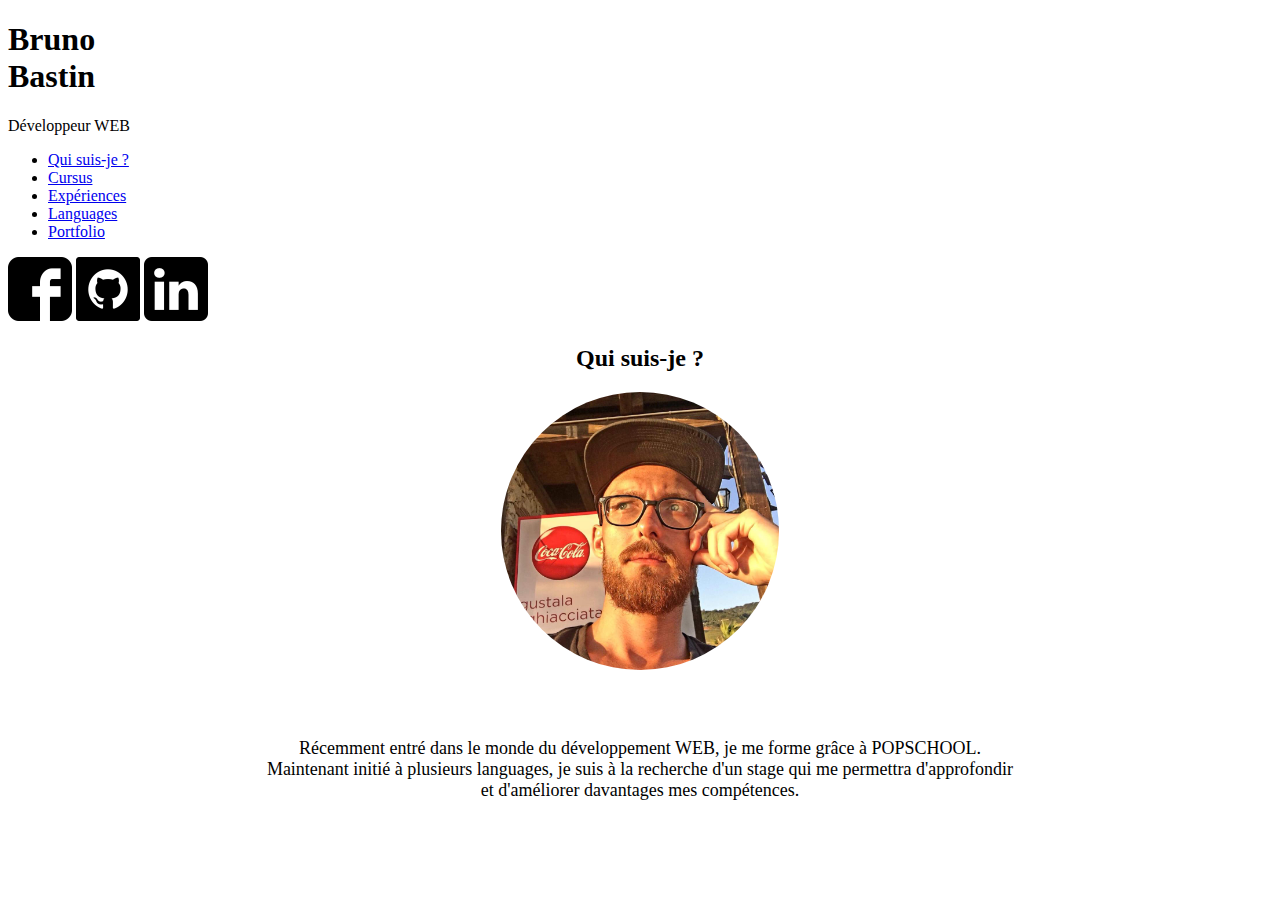
==== cursus.html @ e011efdd "adding pictures and starting content for languages page" ====
<!DOCTYPE html>
<html lang="fr">

<head>
    <meta charset="utf-8">
    <meta name="viewport" content="width-device-width, initial-scale=1">
    <link rel="stylesheet" href="style2.css">
    <title>CV Developpeur WEB</title>
    <link
        href="https://fonts.googleapis.com/css2?family=Roboto:ital,wght@0,100;0,300;0,400;0,500;0,700;0,900;1,100;1,300;1,400;1,500;1,700;1,900&display=swap"
        rel="stylesheet">
    <link rel="stylesheet" href="https://cdnjs.cloudflare.com/ajax/libs/animate.css/4.1.1/animate.min.css">
</head>



<body>
    <header>
        <div id="title">
            <h1>Bruno <br>Bastin</h1>
            <p>Développeur WEB</p>
        </div>
        <nav>
            <ul>
                <li><a class="information" href="index.html">Qui suis-je ?</a></li>
                <li><a class="cursus" href="cursus.html">Cursus</a></li>
                <li><a class="experience" href="experience.html">Expériences</a></li>
                <li><a class="languages" href="languages.html">Languages</a></li>
                <li><a class="portfolio" href="portfolio.html">Portfolio</a></li>
            </ul>
        </nav>
        <div class="listNetwork">
            <img src="Assets/logofacebook.png" alt="Facebook" title="Facebook">
            <img src="Assets/logogithub.png" alt="GitHub" title="GitHub">
            <img src="Assets/logolinkedin.png" alt="Linkedin" title="Linkedin">
        </div>
    </header>

    <section id="category1" class="animate__animated animate__fadeInRight">
        <div class="inside">
            <h2>Qui suis-je ?</h2>
            <img src="Assets/selfie.jpg" alt="Photo">
            <div class="list">
                <p>Récemment entré dans le monde du développement WEB, je me forme grâce à POPSCHOOL.<br>
                    Maintenant initié à plusieurs languages, je suis à la recherche d'un stage qui me permettra
                    d'approfondir<br>
                    et d'améliorer davantages mes compétences.
                </p>
            </div>
        </div>
    </section>


    <script type="text/javascript" src="script.js"></script>
</body>

</html>
---- style2.css ----
/*Body*/


.inside {
display: flex;
flex-direction: column;
justify-content: center;
align-items: center;
}

.inside img {
    width: 22%;
    border-radius: 50%;
}

#category1 {
    display: flex;
    flex-direction: column;
    justify-content: center;
}


.animate__animated.animate__fadeInLeft {
    animation-delay: 0.5s;
}

.list {
    font-size: 18px;
    padding-bottom: 4%;
    padding-top: 4%;
    text-align: center;
}
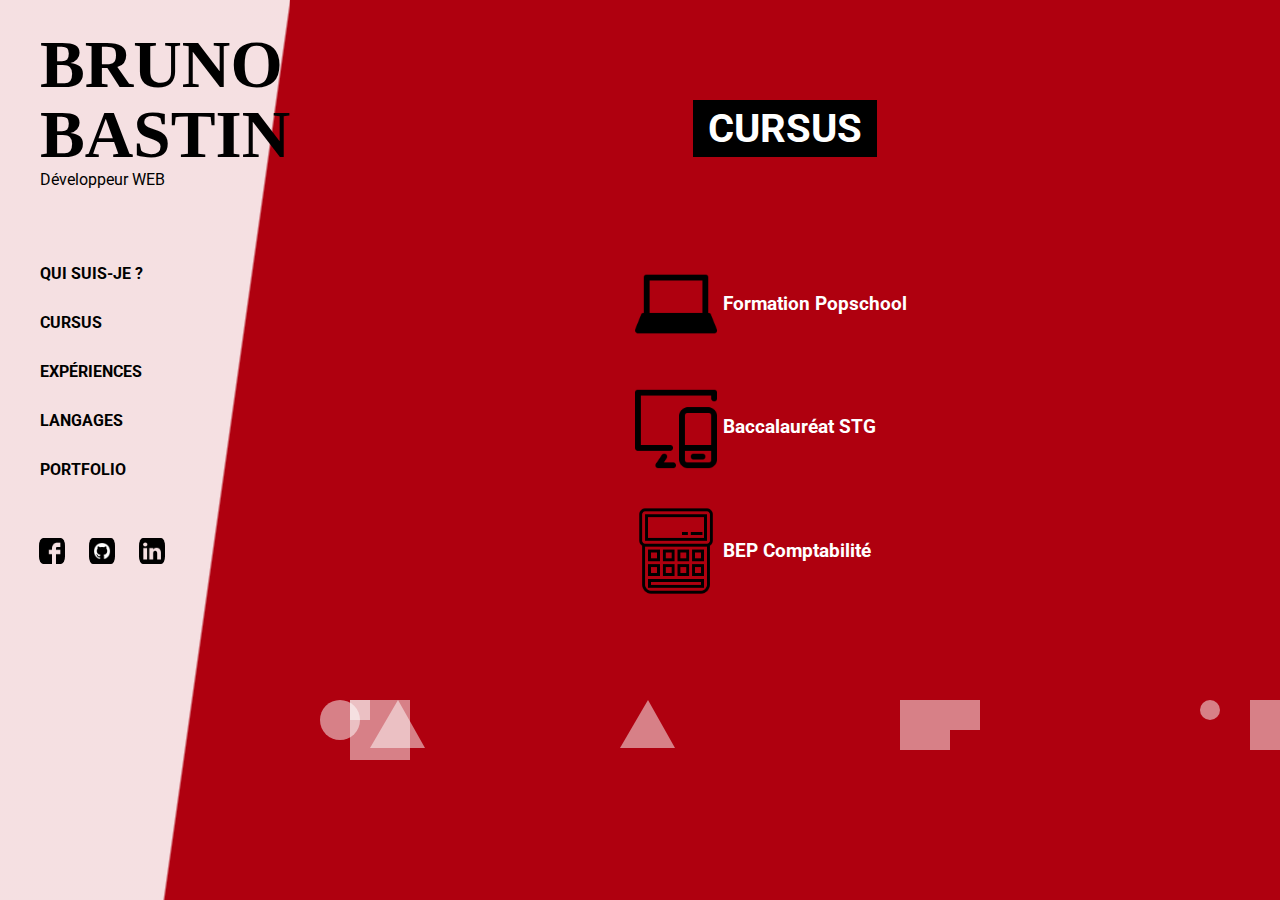
==== commit cff2aa66: "adding icons and all content of all pages is done except portfolio.html" ====
--- a/cursus.html
+++ b/cursus.html
@@ -4,7 +4,8 @@
 <head>
     <meta charset="utf-8">
     <meta name="viewport" content="width-device-width, initial-scale=1">
-    <link rel="stylesheet" href="style2.css">
+    <link rel="stylesheet" href="style.css">
+    <link rel="stylesheet" href="cursus.css">
     <title>CV Developpeur WEB</title>
     <link
         href="https://fonts.googleapis.com/css2?family=Roboto:ital,wght@0,100;0,300;0,400;0,500;0,700;0,900;1,100;1,300;1,400;1,500;1,700;1,900&display=swap"
@@ -25,7 +26,7 @@
                 <li><a class="information" href="index.html">Qui suis-je ?</a></li>
                 <li><a class="cursus" href="cursus.html">Cursus</a></li>
                 <li><a class="experience" href="experience.html">Expériences</a></li>
-                <li><a class="languages" href="languages.html">Languages</a></li>
+                <li><a class="languages" href="languages.html">Langages</a></li>
                 <li><a class="portfolio" href="portfolio.html">Portfolio</a></li>
             </ul>
         </nav>
@@ -36,21 +37,35 @@
         </div>
     </header>
 
-    <section id="category1" class="animate__animated animate__fadeInRight">
-        <div class="inside">
-            <h2>Qui suis-je ?</h2>
-            <img src="Assets/selfie.jpg" alt="Photo">
-            <div class="list">
-                <p>Récemment entré dans le monde du développement WEB, je me forme grâce à POPSCHOOL.<br>
-                    Maintenant initié à plusieurs languages, je suis à la recherche d'un stage qui me permettra
-                    d'approfondir<br>
-                    et d'améliorer davantages mes compétences.
-                </p>
+    <section id="category4" class="animate__animated animate__fadeInRight">
+        <div class="inside4">
+            <h2>Cursus</h2>
+            <div class="content">
+                <div class="cursus_content">
+                    <img src="Assets/iconfinder_Computers_and_Hardware_laptop_pc_computer_6579064.png" alt="laptop">
+                    <h3>Formation Popschool</h3>
+                </div>
+                <div class="cursus_content">
+                    <img src="Assets/iconfinder_Computers_and_Hardware_screen_pc_smart_phone_6588893.png" alt="pc screen">
+                    <h3>Baccalauréat STG</h3>
+                </div>
+                <div class="cursus_content">
+                    <img src="Assets/iconfinder_Artboard_33_3952948.png" alt="calculatrice">
+                    <h3>BEP Comptabilité</h3>
+                </div>
             </div>
         </div>
     </section>
 
-
+    <div class="square"></div>
+    <div class="squaretwo"></div>
+    <div class="squarethree"></div>
+    <div class="squarefour"></div>
+    <div class="squarefive"></div>
+    <div class="squaresix"></div>
+    <div class="squareseven"></div>
+    <div class="squareeight"></div>
+    <div class="squarenine"></div>
     <script type="text/javascript" src="script.js"></script>
 </body>
 
--- a/style.css
+++ b/style.css
@@ -0,0 +1,242 @@
+* {
+    margin: 0;
+    padding: 0;
+}
+
+body {
+    background-color: rgb(175, 0, 15);
+    color: white;
+    font-family: 'Roboto', sans-serif;
+    display: flex;
+    overflow: hidden;
+}
+ 
+h3 {
+    text-transform: capitalize;
+}
+
+a {
+    list-style-type: none;
+    text-decoration: none;
+    color: black;
+}
+
+/*Header*/
+
+header {
+    color: rgb(0, 0, 0);
+    background-color: rgb(255, 255, 255);
+    height: 100vh;
+    background: linear-gradient(98deg, rgba(255, 255, 255,0.88) calc(69.5% - 0.2px), rgba(175, 0, 15,0) 70%);
+    z-index: 1;
+}
+
+nav {
+    text-transform: uppercase;
+}
+#title {
+    padding: 30px 0 0 40px;
+}
+
+h1 {
+    font-size: 420%;
+    text-transform: uppercase;
+    font-weight: bold;
+    line-height: 70px;
+    font-family: 'Azonix';
+}
+
+ nav p {
+    font-weight: bold;
+ }
+
+nav ul {
+    padding-top: 60px;
+    list-style-type: none;
+}
+
+nav ul li {
+    padding: 15px 0;
+}
+
+nav ul li a {
+    padding: 5px 0 5px 40px;
+    font-weight: bold;
+}
+
+.information {
+    padding-right: 15px;
+}
+
+.experience {
+    padding-right: 13.22px;
+}
+
+.languages {
+    padding-right: 34.07px;
+}
+
+.cursus {
+    padding-right: 54.77px;
+}
+
+.portfolio {
+    padding-right: 30.9px;
+}
+
+nav ul li a:hover {
+    color: white;
+    background-color: black;
+    font-weight: bold;
+    animation: slidehover alternate 0.5s;
+}
+
+@keyframes slidehover {
+    0% {
+        margin-left: 0px;
+    }
+    50% {
+        margin-left: 5px;
+    }
+    100% {
+        margin-left: 0px;
+    }
+  }
+
+.listNetwork {
+    margin-top: 15%;
+    margin-left: 10%;
+}
+    
+.listNetwork img {
+    width: 10%;
+    border-radius: 30%;
+    transition: border-radius 2s;
+    padding: 0 10px;
+}
+    
+.listNetwork img:hover {
+    border-radius: 50%;
+    transition: all 1s;
+}
+/*Body*/
+h2 {
+    text-transform: uppercase;
+    color: white;
+    background-color: black;
+    font-size: 250%;
+    padding: 5px 15px;
+    margin-bottom: 60px;
+}
+
+.square {
+    position: absolute;
+    top: 700px;
+    left: 350px;
+	width: 60px;
+	height: 60px;
+	background-color: rgba(255, 255, 255,0.50);
+	animation: square 20s infinite alternate;
+    transition-timing-function: linear;
+    z-index: 0;
+}
+.squaretwo {
+    position: absolute;
+    top: 700px;
+    left: 320px;
+	width: 40px;
+    height: 40px;
+    border-radius: 50%;
+	background-color: rgba(255, 255, 255,0.50);
+	animation: square 18s infinite alternate;
+	transition-timing-function: linear;
+}
+.squarethree {
+    position: absolute;
+    top: 700px;
+    left: 370px;
+	height : 0;
+    width : 0;
+    border-right : 27px solid transparent;
+    border-bottom : 48px solid rgba(255, 255, 255,0.50);
+    border-left : 28px solid transparent;
+	animation: square 16s infinite alternate;
+	transition-timing-function: linear;
+}
+.squarefour {
+    position: absolute;
+    top: 700px;
+    left: 350px;
+	width: 20px;
+	height: 20px;
+	background-color: rgba(255, 255, 255,0.50);
+	animation: square 21s infinite alternate;
+    transition-timing-function: linear;
+    z-index: 0;
+}
+.squarefive {
+    position: absolute;
+    top: 700px;
+    left: 620px;
+    height : 0;
+    width : 0;
+    border-right : 27px solid transparent;
+    border-bottom : 48px solid rgba(255, 255, 255,0.50);
+    border-left : 28px solid transparent;
+	animation: square 27s infinite alternate;
+    transition-timing-function: linear;
+    z-index: 0;
+}
+.squaresix {
+    position: absolute;
+    top: 700px;
+    left: 900px;
+	width: 50px;
+	height: 50px;
+	background-color: rgba(255, 255, 255,0.50);
+	animation: square 29s infinite alternate;
+    transition-timing-function: linear;
+    z-index: 0;
+}
+.squareseven {
+    position: absolute;
+    top: 700px;
+    left: 950px;
+	width: 30px;
+	height: 30px;
+	background-color: rgba(255, 255, 255,0.50);
+	animation: square 30s infinite alternate;
+    transition-timing-function: linear;
+    z-index: 0;
+}
+.squareeight {
+    position: absolute;
+    top: 700px;
+    left: 1200px;
+	width: 20px;
+	height: 20px;
+	background-color: rgba(255, 255, 255,0.50);
+	animation: square 24s infinite alternate;
+    transition-timing-function: linear;
+    border-radius: 50%;
+    z-index: 0;
+}
+.squarenine {
+    position: absolute;
+    top: 700px;
+    left: 1250px;
+	width: 50px;
+	height: 50px;
+	background-color: rgba(255, 255, 255,0.50);
+	animation: square 23s infinite alternate;
+	transition-timing-function: linear;
+}
+@keyframes square {
+    0%   { 
+        transform: translateY(0); 
+    }
+    100% { 
+        transform: translateY(-700px) rotate(600deg); 
+    }
+  }
+  --- a/cursus.css
+++ b/cursus.css
@@ -0,0 +1,27 @@
+#category4 {
+    display: flex;
+    justify-content: center;
+    width: 100%;
+    z-index: 1;
+}
+.inside4 {
+    width: 100%;
+    display: flex;
+    flex-direction: column;
+    align-items: center;
+}
+.content {
+    text-align: center;
+}
+h2 {
+    margin-top: 100px;
+    margin-bottom: 100px;
+}
+.cursus_content {
+    display: flex;
+    align-items: center;
+    padding-bottom: 30px;
+}
+.cursus_content img {
+    width: 30%;
+}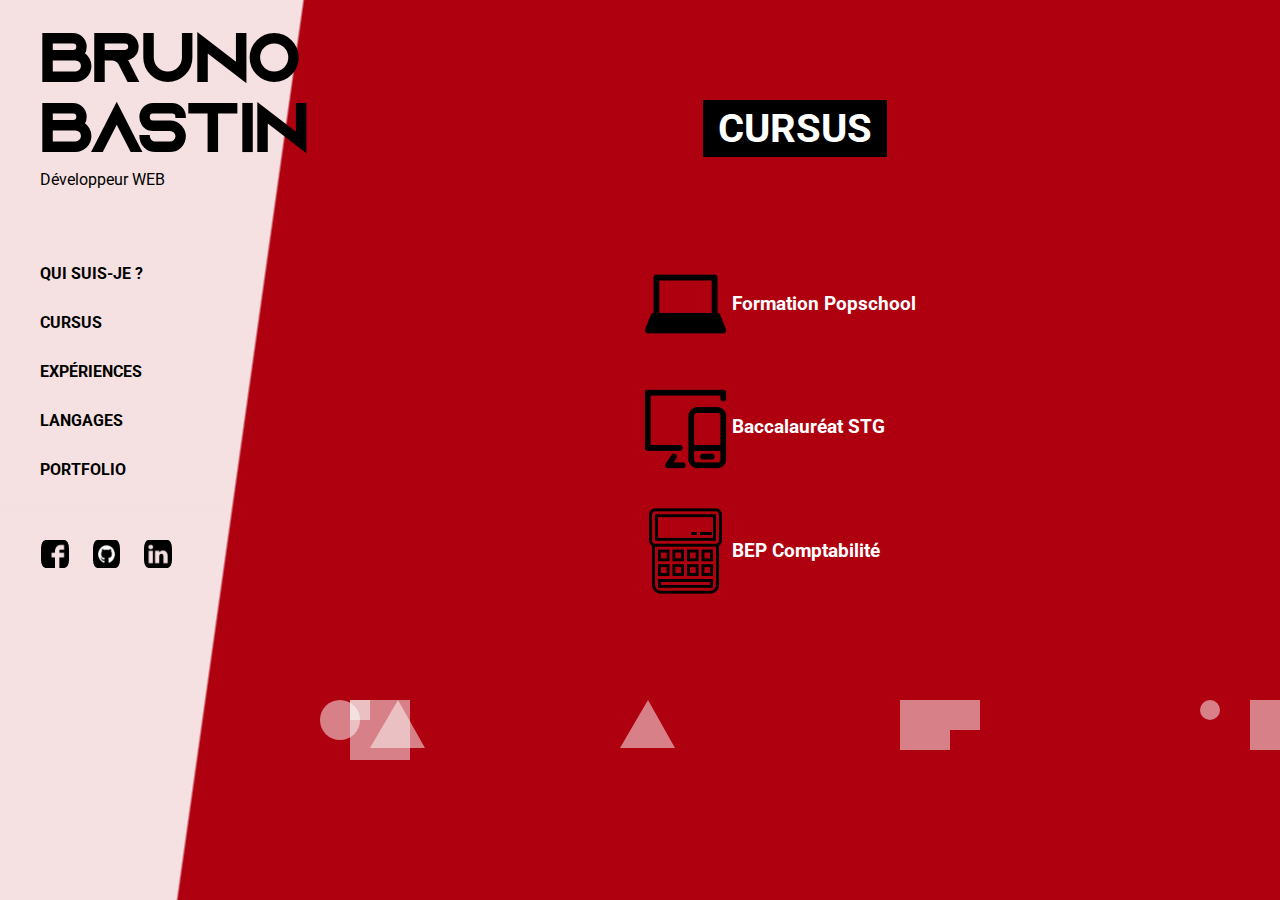
==== commit f5a473be: "adding href to social network" ====
--- a/cursus.html
+++ b/cursus.html
@@ -16,24 +16,45 @@
 
 
 <body>
-    <header>
-        <div id="title">
+    <header class="mobile">
+        <div id="titlemobile">
+            <h1>Bruno Bastin</h1>
+            <p>Développeur WEB</p>
+        </div>
+        <button class="ham"></button>
+        <nav class="navbar">
+            <ul>
+                <li><a class="information menuLink" href="index.html">Qui suis-je ?</a></li>
+                <li><a class="cursus menuLink" href="cursus.html">Cursus</a></li>
+                <li><a class="experience menuLink" href="experience.html">Expériences</a></li>
+                <li><a class="languages menuLink" href="languages.html">Langages</a></li>
+                <li><a class="portfolio menuLink" href="portfolio.html">Portfolio</a></li>
+            </ul>
+        </nav>
+        <div class="listNetwork">
+            <a href="https://www.facebook.com/bruno.bastin.5"><img src="Assets/logofacebook.png" alt="Facebook" title="Facebook"></a>
+            <a href="https://github.com/Zorti59"><img src="Assets/logogithub.png" alt="GitHub" title="GitHub"></a>
+            <a href="https://www.linkedin.com/in/bruno-bastin-111233171/"><img src="Assets/logolinkedin.png" alt="Linkedin" title="Linkedin"></a>
+        </div>
+    </header>
+    <header class="animate__animated animate__fadeInLeftBig pc">
+        <div id="title" class="animate__animated animate__fadeInLeft">
             <h1>Bruno <br>Bastin</h1>
             <p>Développeur WEB</p>
         </div>
         <nav>
             <ul>
-                <li><a class="information" href="index.html">Qui suis-je ?</a></li>
-                <li><a class="cursus" href="cursus.html">Cursus</a></li>
-                <li><a class="experience" href="experience.html">Expériences</a></li>
-                <li><a class="languages" href="languages.html">Langages</a></li>
-                <li><a class="portfolio" href="portfolio.html">Portfolio</a></li>
+                <li><a class="information menuLink" href="index.html">Qui suis-je ?</a></li>
+                <li><a class="cursus menuLink" href="cursus.html">Cursus</a></li>
+                <li><a class="experience menuLink" href="experience.html">Expériences</a></li>
+                <li><a class="languages menuLink" href="languages.html">Langages</a></li>
+                <li><a class="portfolio menuLink" href="portfolio.html">Portfolio</a></li>
             </ul>
         </nav>
         <div class="listNetwork">
-            <img src="Assets/logofacebook.png" alt="Facebook" title="Facebook">
-            <img src="Assets/logogithub.png" alt="GitHub" title="GitHub">
-            <img src="Assets/logolinkedin.png" alt="Linkedin" title="Linkedin">
+            <a href="https://www.facebook.com/bruno.bastin.5"><img src="Assets/logofacebook.png" alt="Facebook" title="Facebook"></a>
+            <a href="https://github.com/Zorti59"><img src="Assets/logogithub.png" alt="GitHub" title="GitHub"></a>
+            <a href="https://www.linkedin.com/in/bruno-bastin-111233171/"><img src="Assets/logolinkedin.png" alt="Linkedin" title="Linkedin"></a>
         </div>
     </header>
 
--- a/style.css
+++ b/style.css
@@ -1,115 +1,111 @@
+@font-face {
+    font-family: 'Azonix';
+    src: url('Azonix.otf');
+}
 * {
     margin: 0;
     padding: 0;
 }
-
-body {
+header {
+    color: rgb(0, 0, 0);
+    background-color: rgb(255, 255, 255);
+    background: linear-gradient(10deg, rgba(255, 255, 255,0.88) calc(69.5% - 0.2px), rgba(175, 0, 15,0) 70%);
+
+}
+.ham {
+    position: absolute;
+    z-index: 1000;
+    top: 20px;
+    right: 20px;
+    width: 36px;
+    height: 36px;
+    border: none;
+    cursor: pointer;
+    background-color: transparent;
+    background-image: url("https://ljc-dev.github.io/testing0/ham.svg");
+    background-size: 100%;
+    visibility: visible;
+  }
+  
+  
+  .showClose {
+    background-image: url("https://ljc-dev.github.io/testing0/ham-close.svg");
+  }
+  
+  .navbar {
+    position: absolute;
+    top: 0;
+    left: 0;
+    background: black;
+    width: 100vw;
+    height: 100vh;
+    overflow: hidden;
+    color: white;
+    transform: translateY(-100%);
+    transition: transform 0.2s ease;
+    z-index: 1;
+  }
+  
+  
+  .showNav {
+    transform: translateY(0);
+  }
+  
+  
+  .navbar ul {
+    width: 100%;
+    height: 100%;
+    list-style: none;
+    display: flex;
+    flex-flow: column nowrap;
+    justify-content: space-evenly;
+    align-items: center;
+  }
+  
+  .navbar ul li a {
+    color: white;
+    padding-bottom: 10px;
+    border-bottom: 2px solid black;
+    text-decoration: none;
+    font-family: 'Open Sans', sans-serif;
+    font-size: 1.2rem;
+  }
+  
+  .navbar ul li a:hover, .navbar ul li a:focus {
+    border-bottom: 2px solid white;
+  }
+  .pc {
+      display:none;
+  }
+  #titlemobile {
+    padding: 25px 0 0 8px;
+  }
+  h1 {
+    font-size: 200%;
+    text-transform: uppercase;
+    font-weight: bold;
+    font-family: 'Azonix';
+  }
+  body {
     background-color: rgb(175, 0, 15);
     color: white;
     font-family: 'Roboto', sans-serif;
-    display: flex;
-    overflow: hidden;
-}
- 
-h3 {
-    text-transform: capitalize;
-}
-
-a {
-    list-style-type: none;
-    text-decoration: none;
-    color: black;
-}
-
-/*Header*/
-
-header {
-    color: rgb(0, 0, 0);
-    background-color: rgb(255, 255, 255);
-    height: 100vh;
-    background: linear-gradient(98deg, rgba(255, 255, 255,0.88) calc(69.5% - 0.2px), rgba(175, 0, 15,0) 70%);
-    z-index: 1;
-}
-
-nav {
+  }
+  h2 {
     text-transform: uppercase;
-}
-#title {
-    padding: 30px 0 0 40px;
-}
-
-h1 {
-    font-size: 420%;
-    text-transform: uppercase;
-    font-weight: bold;
-    line-height: 70px;
-    font-family: 'Azonix';
-}
-
- nav p {
-    font-weight: bold;
- }
-
-nav ul {
-    padding-top: 60px;
-    list-style-type: none;
-}
-
-nav ul li {
-    padding: 15px 0;
-}
-
-nav ul li a {
-    padding: 5px 0 5px 40px;
-    font-weight: bold;
-}
-
-.information {
-    padding-right: 15px;
-}
-
-.experience {
-    padding-right: 13.22px;
-}
-
-.languages {
-    padding-right: 34.07px;
-}
-
-.cursus {
-    padding-right: 54.77px;
-}
-
-.portfolio {
-    padding-right: 30.9px;
-}
-
-nav ul li a:hover {
     color: white;
     background-color: black;
-    font-weight: bold;
-    animation: slidehover alternate 0.5s;
-}
-
-@keyframes slidehover {
-    0% {
-        margin-left: 0px;
-    }
-    50% {
-        margin-left: 5px;
-    }
-    100% {
-        margin-left: 0px;
-    }
-  }
-
+    font-size: 130%;
+    padding: 5px 15px;
+    margin-bottom: 40px;
+    margin-top: 30px;
+}
 .listNetwork {
-    margin-top: 15%;
-    margin-left: 10%;
+    text-align: right;
 }
     
 .listNetwork img {
-    width: 10%;
+    width: 30px;
     border-radius: 30%;
     transition: border-radius 2s;
     padding: 0 10px;
@@ -119,124 +115,256 @@
     border-radius: 50%;
     transition: all 1s;
 }
-/*Body*/
-h2 {
-    text-transform: uppercase;
-    color: white;
-    background-color: black;
-    font-size: 250%;
-    padding: 5px 15px;
-    margin-bottom: 60px;
-}
-
-.square {
-    position: absolute;
-    top: 700px;
-    left: 350px;
-	width: 60px;
-	height: 60px;
-	background-color: rgba(255, 255, 255,0.50);
-	animation: square 20s infinite alternate;
-    transition-timing-function: linear;
-    z-index: 0;
-}
-.squaretwo {
-    position: absolute;
-    top: 700px;
-    left: 320px;
-	width: 40px;
-    height: 40px;
-    border-radius: 50%;
-	background-color: rgba(255, 255, 255,0.50);
-	animation: square 18s infinite alternate;
-	transition-timing-function: linear;
-}
-.squarethree {
-    position: absolute;
-    top: 700px;
-    left: 370px;
-	height : 0;
-    width : 0;
-    border-right : 27px solid transparent;
-    border-bottom : 48px solid rgba(255, 255, 255,0.50);
-    border-left : 28px solid transparent;
-	animation: square 16s infinite alternate;
-	transition-timing-function: linear;
-}
-.squarefour {
-    position: absolute;
-    top: 700px;
-    left: 350px;
-	width: 20px;
-	height: 20px;
-	background-color: rgba(255, 255, 255,0.50);
-	animation: square 21s infinite alternate;
-    transition-timing-function: linear;
-    z-index: 0;
-}
-.squarefive {
-    position: absolute;
-    top: 700px;
-    left: 620px;
-    height : 0;
-    width : 0;
-    border-right : 27px solid transparent;
-    border-bottom : 48px solid rgba(255, 255, 255,0.50);
-    border-left : 28px solid transparent;
-	animation: square 27s infinite alternate;
-    transition-timing-function: linear;
-    z-index: 0;
-}
-.squaresix {
-    position: absolute;
-    top: 700px;
-    left: 900px;
-	width: 50px;
-	height: 50px;
-	background-color: rgba(255, 255, 255,0.50);
-	animation: square 29s infinite alternate;
-    transition-timing-function: linear;
-    z-index: 0;
-}
-.squareseven {
-    position: absolute;
-    top: 700px;
-    left: 950px;
-	width: 30px;
-	height: 30px;
-	background-color: rgba(255, 255, 255,0.50);
-	animation: square 30s infinite alternate;
-    transition-timing-function: linear;
-    z-index: 0;
-}
-.squareeight {
-    position: absolute;
-    top: 700px;
-    left: 1200px;
-	width: 20px;
-	height: 20px;
-	background-color: rgba(255, 255, 255,0.50);
-	animation: square 24s infinite alternate;
-    transition-timing-function: linear;
-    border-radius: 50%;
-    z-index: 0;
-}
-.squarenine {
-    position: absolute;
-    top: 700px;
-    left: 1250px;
-	width: 50px;
-	height: 50px;
-	background-color: rgba(255, 255, 255,0.50);
-	animation: square 23s infinite alternate;
-	transition-timing-function: linear;
-}
-@keyframes square {
-    0%   { 
-        transform: translateY(0); 
-    }
-    100% { 
-        transform: translateY(-700px) rotate(600deg); 
-    }
-  }
-  +
+@media screen and (min-width: 700px){
+    * {
+        margin: 0;
+        padding: 0;
+    }
+    
+    body {
+        background-color: rgb(175, 0, 15);
+        color: white;
+        font-family: 'Roboto', sans-serif;
+        display: flex;
+        overflow: hidden;
+    }
+     
+    h3 {
+        text-transform: capitalize;
+    }
+    
+    a {
+        list-style-type: none;
+        text-decoration: none;
+        color: black;
+    }
+    
+    /*Header*/
+    .pc {
+        display: block;
+    }
+    header {
+        color: rgb(0, 0, 0);
+        background-color: rgb(255, 255, 255);
+        min-height: 100vh;
+        background: linear-gradient(98deg, rgba(255, 255, 255,0.88) calc(69.5% - 0.2px), rgba(175, 0, 15,0) 70%);
+        z-index: 1;
+    }
+    .mobile {
+        display:none;
+    }
+    nav {
+        text-transform: uppercase;
+    }
+    #title {
+        padding: 30px 0 0 40px;
+    }
+    
+    h1 {
+        font-size: 420%;
+        text-transform: uppercase;
+        font-weight: bold;
+        line-height: 70px;
+        font-family: 'Azonix';
+    }
+    
+    nav p {
+        font-weight: bold;
+     }
+    
+    nav ul {
+        padding-top: 60px;
+        list-style-type: none;
+    }
+    
+    nav ul li {
+        padding: 15px 0;
+    }
+    
+    nav ul li a {
+        padding: 5px 0 5px 40px;
+        font-weight: bold;
+    }
+    
+    .information {
+        padding-right: 15px;
+    }
+    
+    .experience {
+        padding-right: 13.22px;
+    }
+    
+    .languages {
+        padding-right: 34.07px;
+    }
+    
+    .cursus {
+        padding-right: 54.77px;
+    }
+    
+    .portfolio {
+        padding-right: 30.9px;
+    }
+    
+    nav ul li a:hover {
+        color: white;
+        background-color: black;
+        font-weight: bold;
+        animation: slidehover alternate 0.5s;
+    }
+    
+    @keyframes slidehover {
+        0% {
+            margin-left: 0px;
+        }
+        50% {
+            margin-left: 5px;
+        }
+        100% {
+            margin-left: 0px;
+        }
+      }
+    
+    .listNetwork {
+        margin-top: 15%;
+        margin-left: 10%;
+        text-align: left;
+    }
+        
+    .listNetwork img {
+        width: 10%;
+        border-radius: 30%;
+        transition: border-radius 2s;
+        padding: 0 10px;
+    }
+        
+    .listNetwork img:hover {
+        border-radius: 50%;
+        transition: all 1s;
+    }
+    /*Body*/
+    h2 {
+        text-transform: uppercase;
+        color: white;
+        background-color: black;
+        font-size: 250%;
+        padding: 5px 15px;
+        margin-bottom: 60px;
+    }
+    .square {
+        position: absolute;
+        top: 700px;
+        left: 350px;
+        width: 60px;
+        height: 60px;
+        background-color: rgba(255, 255, 255,0.50);
+        animation: square 20s infinite alternate;
+        transition-timing-function: linear;
+        z-index: 0;
+    }
+    .squaretwo {
+        position: absolute;
+        top: 700px;
+        left: 320px;
+        width: 40px;
+        height: 40px;
+        border-radius: 50%;
+        background-color: rgba(255, 255, 255,0.50);
+        animation: square 18s infinite alternate;
+        transition-timing-function: linear;
+    }
+    .squarethree {
+        position: absolute;
+        top: 700px;
+        left: 370px;
+        height : 0;
+        width : 0;
+        border-right : 27px solid transparent;
+        border-bottom : 48px solid rgba(255, 255, 255,0.50);
+        border-left : 28px solid transparent;
+        animation: square 16s infinite alternate;
+        transition-timing-function: linear;
+    }
+    .squarefour {
+        position: absolute;
+        top: 700px;
+        left: 350px;
+        width: 20px;
+        height: 20px;
+        background-color: rgba(255, 255, 255,0.50);
+        animation: square 21s infinite alternate;
+        transition-timing-function: linear;
+        z-index: 0;
+    }
+    .squarefive {
+        position: absolute;
+        top: 700px;
+        left: 620px;
+        height : 0;
+        width : 0;
+        border-right : 27px solid transparent;
+        border-bottom : 48px solid rgba(255, 255, 255,0.50);
+        border-left : 28px solid transparent;
+        animation: square 27s infinite alternate;
+        transition-timing-function: linear;
+        z-index: 0;
+    }
+    .squaresix {
+        position: absolute;
+        top: 700px;
+        left: 900px;
+        width: 50px;
+        height: 50px;
+        background-color: rgba(255, 255, 255,0.50);
+        animation: square 29s infinite alternate;
+        transition-timing-function: linear;
+        z-index: 0;
+    }
+    .squareseven {
+        position: absolute;
+        top: 700px;
+        left: 950px;
+        width: 30px;
+        height: 30px;
+        background-color: rgba(255, 255, 255,0.50);
+        animation: square 30s infinite alternate;
+        transition-timing-function: linear;
+        z-index: 0;
+    }
+    .squareeight {
+        position: absolute;
+        top: 700px;
+        left: 1200px;
+        width: 20px;
+        height: 20px;
+        background-color: rgba(255, 255, 255,0.50);
+        animation: square 24s infinite alternate;
+        transition-timing-function: linear;
+        border-radius: 50%;
+        z-index: 0;
+    }
+    .squarenine {
+        position: absolute;
+        top: 700px;
+        left: 1250px;
+        width: 50px;
+        height: 50px;
+        background-color: rgba(255, 255, 255,0.50);
+        animation: square 23s infinite alternate;
+        transition-timing-function: linear;
+    }
+    @keyframes square {
+        0%   { 
+            transform: translateY(0); 
+        }
+        100% { 
+            transform: translateY(-700px) rotate(600deg); 
+        }
+    }
+}
+
+
+
+
+   --- a/cursus.css
+++ b/cursus.css
@@ -24,4 +24,13 @@
 }
 .cursus_content img {
     width: 30%;
+}
+@media screen and (max-width: 700px) {
+    h2 {
+        margin-top: 30px;
+        margin-bottom: 30px;
+    }
+    .cursus_content img {
+        width: 25%;
+    }
 }